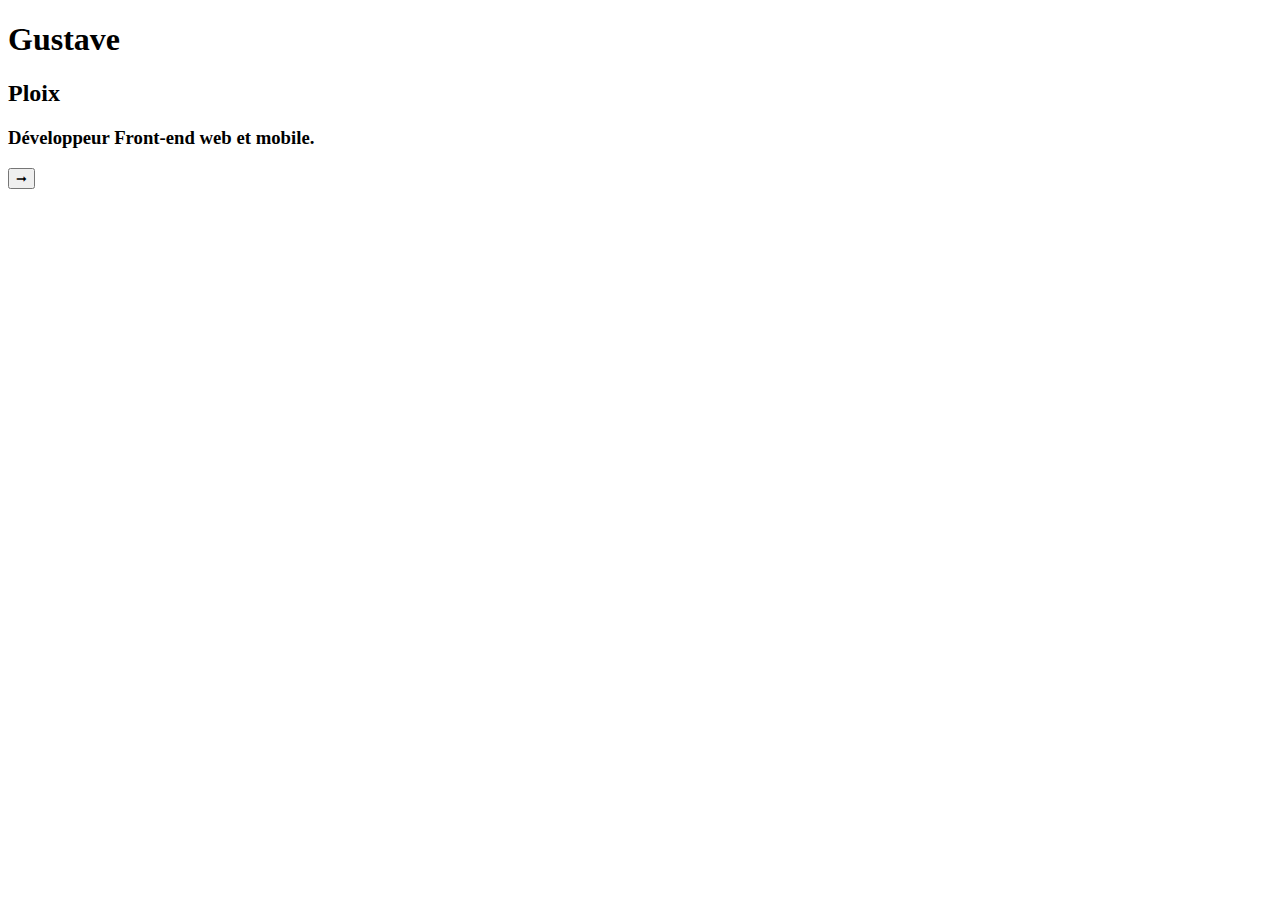
==== index.html @ 1a0988b7 "created the first page" ====
<!DOCTYPE html>
<html lang="en">
<head>
    <meta charset="UTF-8">
    <meta http-equiv="X-UA-Compatible" content="IE=edge">
    <meta name="viewport" content="width=device-width, initial-scale=1.0">
    
    <title>Gustave Ploix</title>

    <link rel="stylesheet" href="style.css">
    <script src="./script.js" defer></script>

    <!-- font chillax -->
    <link href="https://api.fontshare.com/css?f[]=chillax@1&display=swap" rel="stylesheet">

</head>
<body>
    
    <div class="container">

        
        <div class="name-card open">
            <h1 class="text visible"> <span>G</span>ustave</h1>
            <h2 class="text visible"><span>P</span>loix</h2>
            <h3 class="text visible">Développeur <span>Front-end</span> <span>web</span> et <span>mobile</span>.</h3>
        </div>
        
        <button id="btn" class="done">
            &#10142;
        </button>
    </div>
        
</body>
</html>
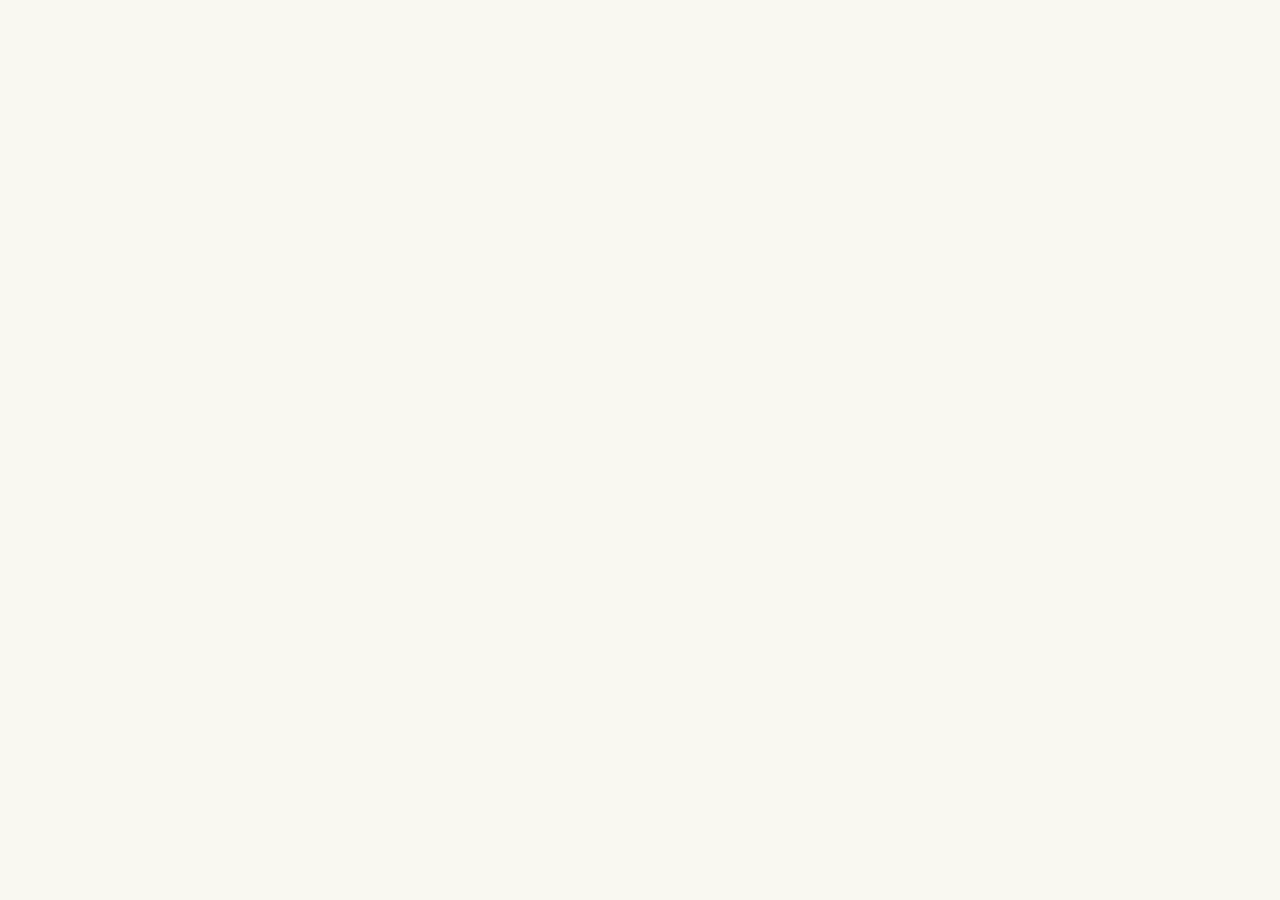
==== commit daff0fab: "removed the developpement class" ====
--- a/index.html
+++ b/index.html
@@ -7,8 +7,8 @@
     
     <title>Gustave Ploix</title>
 
-    <link rel="stylesheet" href="style.css">
-    <script src="./script.js" defer></script>
+    <link rel="stylesheet" href="./styles/homePage.css">
+    <script src="./JavaScript/script.js" defer></script>
 
     <!-- font chillax -->
     <link href="https://api.fontshare.com/css?f[]=chillax@1&display=swap" rel="stylesheet">
@@ -19,13 +19,13 @@
     <div class="container">
 
         
-        <div class="name-card open">
-            <h1 class="text visible"> <span>G</span>ustave</h1>
-            <h2 class="text visible"><span>P</span>loix</h2>
-            <h3 class="text visible">Développeur <span>Front-end</span> <span>web</span> et <span>mobile</span>.</h3>
+        <div class="name-card">
+            <h1 class="text"> <span>G</span>ustave</h1>
+            <h2 class="text"><span>P</span>loix</h2>
+            <h3 class="text">Développeur <span>Front-end</span> <span>web</span> et <span>mobile</span>.</h3>
         </div>
         
-        <button id="btn" class="done">
+        <button id="btn">
             &#10142;
         </button>
     </div>
--- a/styles/homePage.css
+++ b/styles/homePage.css
@@ -0,0 +1,259 @@
+*,
+*::after,
+*::before {
+  margin: 0;
+  padding: 0;
+  -webkit-box-sizing: border-box;
+          box-sizing: border-box;
+  color: black;
+}
+
+body {
+  width: 100vw;
+  height: 100vh;
+  position: relative;
+  background-color: #011638;
+}
+
+body .container {
+  background-color: #F9F8F1;
+  overflow: hidden;
+  width: 100%;
+  height: 100%;
+  position: relative;
+  -webkit-transition: -webkit-transform 0.5s ease-in-out;
+  transition: -webkit-transform 0.5s ease-in-out;
+  transition: transform 0.5s ease-in-out;
+  transition: transform 0.5s ease-in-out, -webkit-transform 0.5s ease-in-out;
+}
+
+body .container.to-the-left {
+  -webkit-transform: translateX(-100%);
+          transform: translateX(-100%);
+}
+
+@media (orientation: portrait) and (max-width: 411px) {
+  body .container.to-the-left {
+    -webkit-transform: translateY(-100%);
+            transform: translateY(-100%);
+  }
+}
+
+body .container .name-card {
+  position: absolute;
+  top: 50%;
+  left: 50%;
+  -webkit-transform: translate(-50%, -50%);
+          transform: translate(-50%, -50%);
+  width: 40%;
+  height: 0px;
+  border-left: 3px solid #437C90;
+  padding-left: 20px;
+  display: -webkit-box;
+  display: -ms-flexbox;
+  display: flex;
+  -webkit-box-orient: vertical;
+  -webkit-box-direction: normal;
+      -ms-flex-direction: column;
+          flex-direction: column;
+  -webkit-box-align: start;
+      -ms-flex-align: start;
+          align-items: flex-start;
+  -ms-flex-pack: distribute;
+      justify-content: space-around;
+  position: relative;
+  overflow: hidden;
+  -webkit-transition: all 0.5s ease-in-out 500ms;
+  transition: all 0.5s ease-in-out 500ms;
+}
+
+body .container .name-card.open {
+  height: 45%;
+}
+
+@media (orientation: portrait) and (max-width: 768px) {
+  body .container .name-card {
+    width: 70%;
+  }
+  body .container .name-card.open {
+    height: 40%;
+  }
+}
+
+@media (orientation: landscape) and (max-width: 931px) {
+  body .container .name-card {
+    width: 60%;
+  }
+}
+
+@media (orientation: portrait) and (max-width: 411px) {
+  body .container .name-card {
+    width: 80%;
+  }
+  body .container .name-card.open {
+    height: 30%;
+  }
+}
+
+@media (orientation: landscape) and (max-width: 731px) {
+  body .container .name-card {
+    width: 60%;
+  }
+  body .container .name-card.open {
+    height: 70%;
+  }
+}
+
+@media (orientation: portrait) and (max-width: 375px) {
+  body .container .name-card {
+    width: 90%;
+  }
+}
+
+@media (orientation: landscape) and (max-width: 812px) {
+  body .container .name-card.open {
+    height: 70%;
+  }
+}
+
+@media (orientation: landscape) and (max-width: 720px) {
+  body .container .name-card {
+    width: 70%;
+  }
+}
+
+body .container .name-card .text {
+  font-family: "Chillax", sans-serif;
+  font-weight: 300;
+  position: relative;
+  right: 100%;
+}
+
+body .container .name-card .text span {
+  font-weight: 400;
+  color: #437C90;
+}
+
+body .container .name-card .text.visible {
+  position: relative;
+  right: 0%;
+}
+
+@media (max-width: 1367px) {
+  body .container .name-card .text:nth-child(1) {
+    font-size: 120px;
+  }
+  body .container .name-card .text:nth-child(2) {
+    font-size: 90px;
+  }
+  body .container .name-card .text:nth-child(3) {
+    font-size: 25px;
+  }
+}
+
+@media (orientation: portrait) and (max-width: 411px) {
+  body .container .name-card .text:nth-child(1) {
+    font-size: 60px;
+  }
+  body .container .name-card .text:nth-child(2) {
+    font-size: 50px;
+  }
+  body .container .name-card .text:nth-child(3) {
+    font-size: 16px;
+  }
+}
+
+@media (orientation: landscape) and (max-width: 731px) {
+  body .container .name-card .text:nth-child(1) {
+    font-size: 70px;
+  }
+  body .container .name-card .text:nth-child(2) {
+    font-size: 60px;
+  }
+  body .container .name-card .text:nth-child(3) {
+    font-size: 20px;
+  }
+}
+
+@media (orientation: portrait) and (max-width: 375) {
+  body .container .name-card .text:nth-child(1) {
+    font-size: 70px;
+  }
+  body .container .name-card .text:nth-child(2) {
+    font-size: 60px;
+  }
+  body .container .name-card .text:nth-child(3) {
+    font-size: 20px;
+  }
+}
+
+@media (orientation: landscape) and (max-width: 812px) {
+  body .container .name-card .text:nth-child(1) {
+    font-size: 65px;
+  }
+  body .container .name-card .text:nth-child(2) {
+    font-size: 60px;
+  }
+  body .container .name-card .text:nth-child(3) {
+    font-size: 22px;
+  }
+}
+
+body .container .name-card h1 {
+  font-size: 150px;
+  -webkit-transition: right 0.5s ease-in-out 1000ms;
+  transition: right 0.5s ease-in-out 1000ms;
+}
+
+body .container .name-card h2 {
+  font-size: 130px;
+  -webkit-transition: right .5s ease-in-out 1500ms;
+  transition: right .5s ease-in-out 1500ms;
+}
+
+body .container .name-card h3 {
+  font-size: 35px;
+  -webkit-transition: right .5s ease-in-out 2000ms;
+  transition: right .5s ease-in-out 2000ms;
+}
+
+body .container #btn {
+  opacity: 0;
+  pointer-events: none;
+  z-index: 10;
+  position: absolute;
+  bottom: 50px;
+  right: 50px;
+  width: 70px;
+  height: 70px;
+  border-radius: 50px;
+  border: none;
+  background-color: #011638;
+  text-align: center;
+  font-size: 40px;
+  color: #A8201A;
+  -webkit-transition: opacity 0.2s ease-in-out;
+  transition: opacity 0.2s ease-in-out;
+}
+
+body .container #btn.done {
+  opacity: 1;
+  pointer-events: all;
+  cursor: pointer;
+}
+
+@media (orientation: portrait) and (max-width: 411px) {
+  body .container #btn {
+    left: 50%;
+    -webkit-transform: translateX(-50%) rotate(-90deg);
+            transform: translateX(-50%) rotate(-90deg);
+  }
+}
+
+@media (orientation: landscape) and (max-width: 731px) {
+  body .container #btn {
+    right: 25px;
+    bottom: 25px;
+  }
+}
+/*# sourceMappingURL=style.css.map */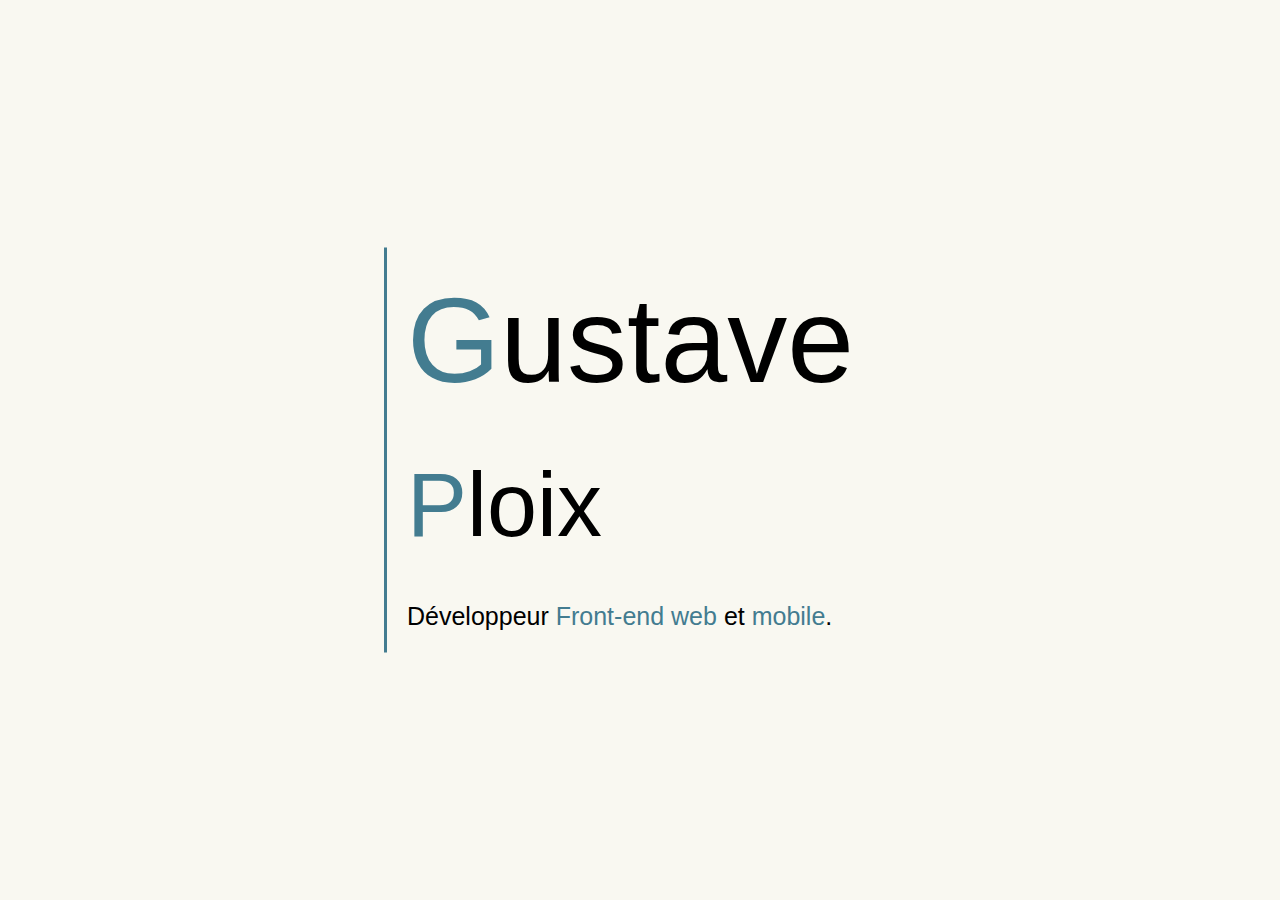
==== commit 284b96de: "ajust the call of the javascript" ====
--- a/index.html
+++ b/index.html
@@ -8,7 +8,7 @@
     <title>Gustave Ploix</title>
 
     <link rel="stylesheet" href="./styles/homePage.css">
-    <script src="./JavaScript/script.js" defer></script>
+    <script src="./JavaScript/homePage.js" defer></script>
 
     <!-- font chillax -->
     <link href="https://api.fontshare.com/css?f[]=chillax@1&display=swap" rel="stylesheet">
